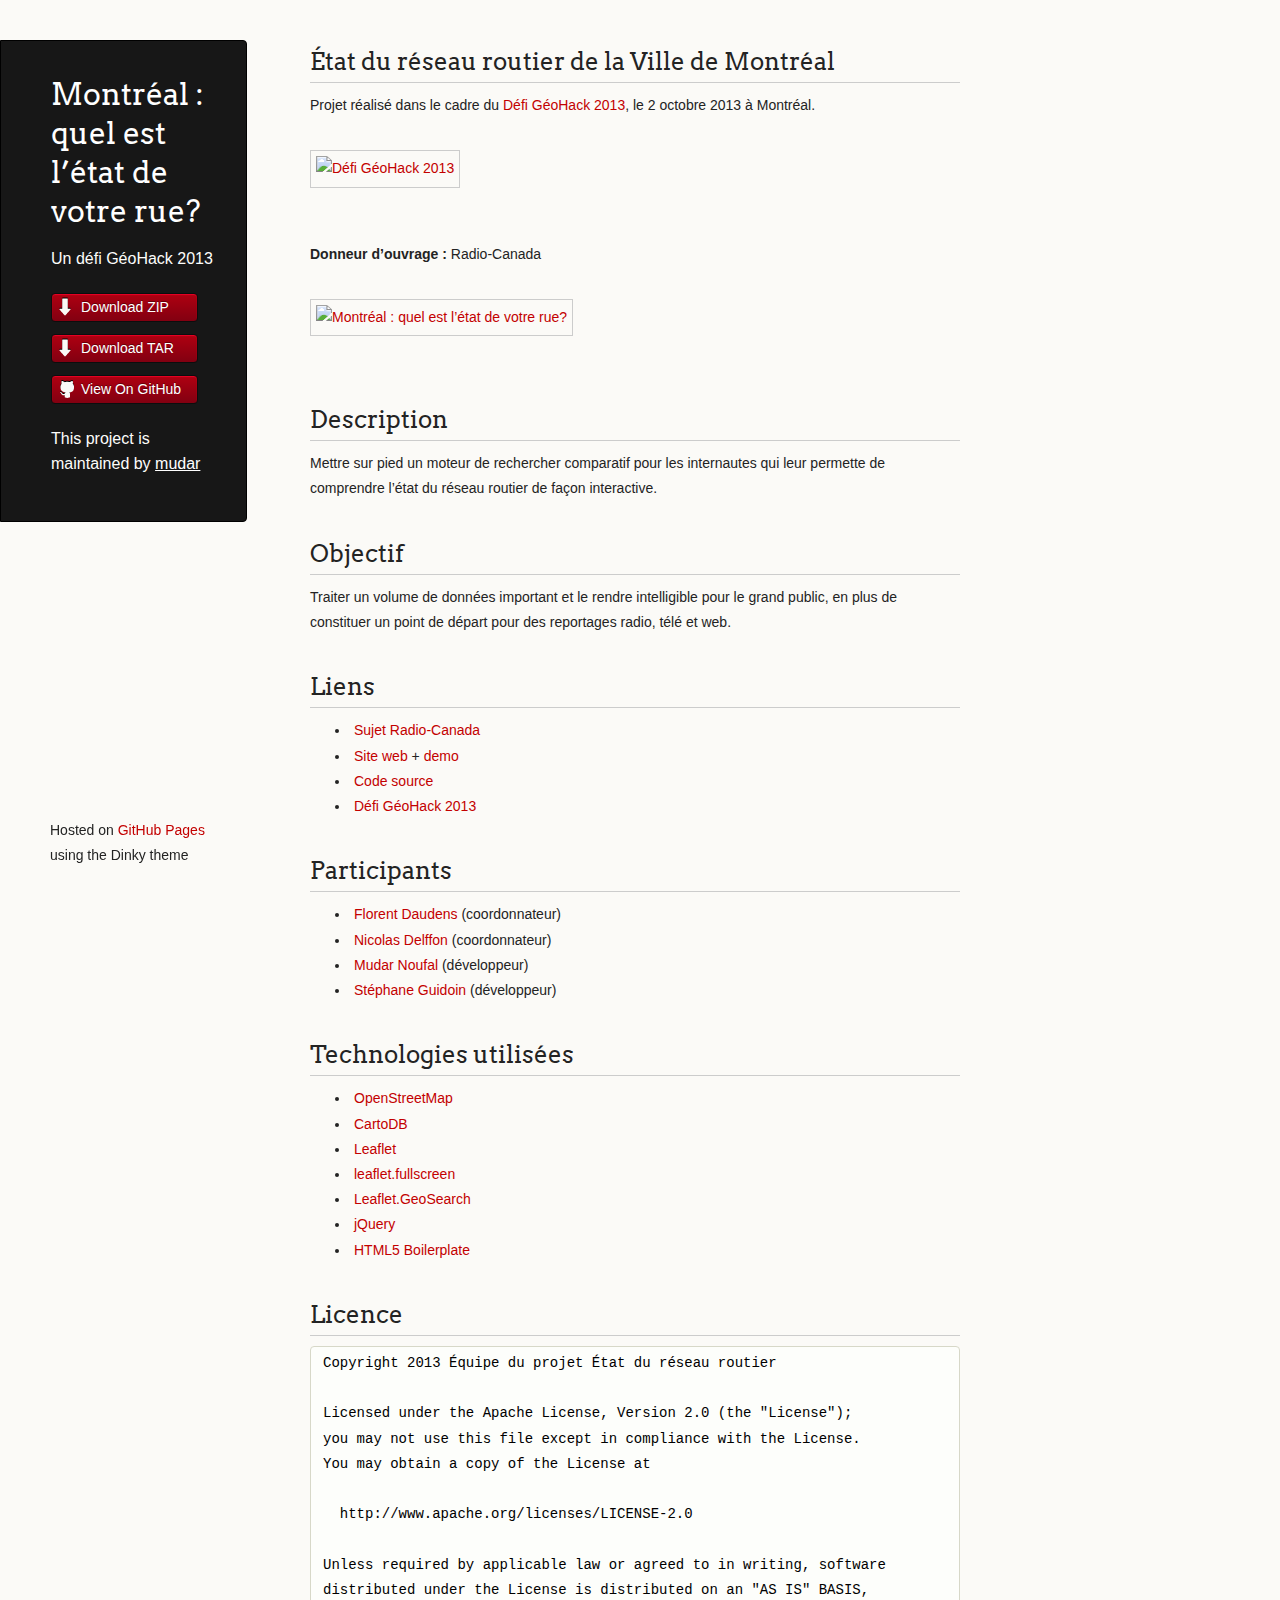
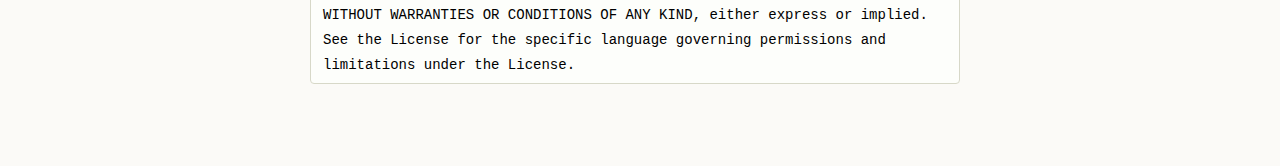
==== index.html @ 1f3c716f "Create gh-pages branch via GitHub" ====
<!doctype html>
<html>
  <head>
    <meta charset="utf-8">
    <meta http-equiv="X-UA-Compatible" content="chrome=1">
    <title>Montréal : quel est l’état de votre rue? by mudar</title>

    <link rel="stylesheet" href="stylesheets/styles.css">
    <link rel="stylesheet" href="stylesheets/pygment_trac.css">
    <script src="javascripts/scale.fix.js"></script>
    <meta name="viewport" content="width=device-width, initial-scale=1, user-scalable=no">
    <!--[if lt IE 9]>
    <script src="//html5shiv.googlecode.com/svn/trunk/html5.js"></script>
    <![endif]-->
  </head>
  <body>
    <div class="wrapper">
      <header>
        <h1 class="header">Montréal : quel est l’état de votre rue?</h1>
        <p class="header">Un défi GéoHack 2013</p>

        <ul>
          <li class="download"><a class="buttons" href="https://github.com/mudar/Etat-rues-Montreal/zipball/master">Download ZIP</a></li>
          <li class="download"><a class="buttons" href="https://github.com/mudar/Etat-rues-Montreal/tarball/master">Download TAR</a></li>
          <li><a class="buttons github" href="https://github.com/mudar/Etat-rues-Montreal">View On GitHub</a></li>
        </ul>

        <p class="header">This project is maintained by <a class="header name" href="https://github.com/mudar">mudar</a></p>


      </header>
      <section>
        <h2>
<a name="%C3%89tat-du-r%C3%A9seau-routier-de-la-ville-de-montr%C3%A9al" class="anchor" href="#%C3%89tat-du-r%C3%A9seau-routier-de-la-ville-de-montr%C3%A9al"><span class="octicon octicon-link"></span></a>État du réseau routier de la Ville de Montréal</h2>

<p>Projet réalisé dans le cadre du <a href="http://defigeohackmtl.org/">Défi GéoHack 2013</a>, le 2 octobre 2013 à Montréal.</p>

<p><a href="http://defigeohackmtl.org/"><img src="http://etatdesroutes.localhost/images/header-geohack.jpg" alt="Défi GéoHack 2013"></a></p>

<p><strong>Donneur d’ouvrage :</strong> Radio-Canada</p>

<p><a href="http://www.radio-canada.ca/sujet/etat-rues-montreal"><img src="http://etatdesroutes.localhost/images/logo-radio-canada.png" alt="Montréal : quel est l’état de votre rue?"></a></p>

<h2>
<a name="description" class="anchor" href="#description"><span class="octicon octicon-link"></span></a>Description</h2>

<p>Mettre sur pied un moteur de rechercher comparatif pour les internautes qui leur permette de comprendre l’état du réseau routier de façon interactive.</p>

<h2>
<a name="objectif" class="anchor" href="#objectif"><span class="octicon octicon-link"></span></a>Objectif</h2>

<p>Traiter un volume de données important et le rendre intelligible pour le grand public, en plus de constituer un point de départ pour des reportages radio, télé et web.</p>

<h2>
<a name="liens" class="anchor" href="#liens"><span class="octicon octicon-link"></span></a>Liens</h2>

<ul>
<li><a href="http://www.radio-canada.ca/sujet/etat-rues-montreal">Sujet Radio-Canada</a></li>
<li>
<a href="http://ruesmontreal.mudar.ca/">Site web</a> + <a href="http://ruesmontreal.mudar.ca/carte.html">demo</a>
</li>
<li><a href="https://github.com/mudar/Etat-rues-Montreal">Code source</a></li>
<li><a href="http://defigeohackmtl.org/">Défi GéoHack 2013</a></li>
</ul><h2>
<a name="participants" class="anchor" href="#participants"><span class="octicon octicon-link"></span></a>Participants</h2>

<ul>
<li>
<a href="https://twitter.com/fdaudens">Florent Daudens</a> (coordonnateur)</li>
<li>
<a href="https://twitter.com/codelf">Nicolas Delffon</a> (coordonnateur)</li>
<li>
<a href="https://github.com/mudar">Mudar Noufal</a> (développeur)</li>
<li>
<a href="https://github.com/Hoedic">Stéphane Guidoin</a> (développeur)</li>
</ul><h2>
<a name="technologies-utilis%C3%A9es" class="anchor" href="#technologies-utilis%C3%A9es"><span class="octicon octicon-link"></span></a>Technologies utilisées</h2>

<ul>
<li><a href="http://www.openstreetmap.org/">OpenStreetMap</a></li>
<li><a href="http://cartodb.com/">CartoDB</a></li>
<li><a href="http://leafletjs.com/">Leaflet</a></li>
<li><a href="http://brunob.github.io/leaflet.fullscreen/">leaflet.fullscreen</a></li>
<li><a href="https://github.com/smeijer/L.GeoSearch">Leaflet.GeoSearch</a></li>
<li><a href="http://jquery.com/">jQuery</a></li>
<li><a href="http://html5boilerplate.com/">HTML5 Boilerplate</a></li>
</ul><h2>
<a name="licence" class="anchor" href="#licence"><span class="octicon octicon-link"></span></a>Licence</h2>

<pre><code>Copyright 2013 Équipe du projet État du réseau routier

Licensed under the Apache License, Version 2.0 (the "License");
you may not use this file except in compliance with the License.
You may obtain a copy of the License at

  http://www.apache.org/licenses/LICENSE-2.0

Unless required by applicable law or agreed to in writing, software
distributed under the License is distributed on an "AS IS" BASIS,
WITHOUT WARRANTIES OR CONDITIONS OF ANY KIND, either express or implied.
See the License for the specific language governing permissions and
limitations under the License.
</code></pre>
      </section>
      <footer>
        <p><small>Hosted on <a href="https://pages.github.com">GitHub Pages</a> using the Dinky theme</small></p>
      </footer>
    </div>
    <!--[if !IE]><script>fixScale(document);</script><![endif]-->
		
  </body>
</html>
---- stylesheets/styles.css ----
@import url(https://fonts.googleapis.com/css?family=Arvo:400,700,400italic);

/* MeyerWeb Reset */

html, body, div, span, applet, object, iframe,
h1, h2, h3, h4, h5, h6, p, blockquote, pre,
a, abbr, acronym, address, big, cite, code,
del, dfn, em, img, ins, kbd, q, s, samp,
small, strike, strong, sub, sup, tt, var,
b, u, i, center,
dl, dt, dd, ol, ul, li,
fieldset, form, label, legend,
table, caption, tbody, tfoot, thead, tr, th, td,
article, aside, canvas, details, embed,
figure, figcaption, footer, header, hgroup,
menu, nav, output, ruby, section, summary,
time, mark, audio, video {
  margin: 0;
  padding: 0;
  border: 0;
  font: inherit;
  vertical-align: baseline;
}


/* Base text styles */

body {
  padding:10px 50px 0 0;
  font-family:"Helvetica Neue", Helvetica, Arial, sans-serif;
	font-size: 14px;
	color: #232323;
	background-color: #FBFAF7;
	margin: 0;
	line-height: 1.8em;
	-webkit-font-smoothing: antialiased;

}

h1, h2, h3, h4, h5, h6 {
  color:#232323;
  margin:36px 0 10px;
}

p, ul, ol, table, dl {
  margin:0 0 22px;
}

h1, h2, h3 {
	font-family: Arvo, Monaco, serif;
  line-height:1.3;
	font-weight: normal;
}

h1,h2, h3 {
	display: block;
	border-bottom: 1px solid #ccc;
	padding-bottom: 5px;
}

h1 {
	font-size: 30px;
}

h2 {
	font-size: 24px;
}

h3 {
	font-size: 18px;
}

h4, h5, h6 {
	font-family: Arvo, Monaco, serif;
	font-weight: 700;
}

a {
  color:#C30000;
  font-weight:200;
  text-decoration:none;
}

a:hover {
	text-decoration: underline;
}

a small {
	font-size: 12px;
}

em {
	font-style: italic;
}

strong {
  font-weight:700;
}

ul li {
  list-style: inside;
  padding-left: 25px;
}

ol li {
  list-style: decimal inside;
  padding-left: 20px;
}

blockquote {
  margin: 0;
  padding: 0 0 0 20px;
  font-style: italic;
}

dl, dt, dd, dl p {
	font-color: #444;
}

dl dt {
  font-weight: bold;
}

dl dd {
  padding-left: 20px;
  font-style: italic;
}

dl p {
  padding-left: 20px;
  font-style: italic;
}

hr {
  border:0;
  background:#ccc;
  height:1px;
  margin:0 0 24px;
}

/* Images */

img {
  position: relative;
  margin: 0 auto;
  max-width: 650px;
  padding: 5px;
  margin: 10px 0 32px 0;
  border: 1px solid #ccc;
}


/* Code blocks */

code, pre {
	font-family: Monaco, "Bitstream Vera Sans Mono", "Lucida Console", Terminal, monospace;
  color:#000;
  font-size:14px;
}

pre {
	padding: 4px 12px;
  background: #FDFEFB;
  border-radius:4px;
  border:1px solid #D7D8C8;
  overflow: auto;
  overflow-y: hidden;
	margin-bottom: 32px;
}


/* Tables */

table {
  width:100%;
}

table {
  border: 1px solid #ccc;
  margin-bottom: 32px;
  text-align: left;
 }

th {
  font-family: 'Arvo', Helvetica, Arial, sans-serif;
	font-size: 18px;
	font-weight: normal;
  padding: 10px;
  background: #232323;
  color: #FDFEFB;
 }

td {
  padding: 10px;
	background: #ccc;
 }


/* Wrapper */
.wrapper {
  width:960px;
}


/* Header */

header {
	background-color: #171717;
	color: #FDFDFB;
  width:170px;
  float:left;
  position:fixed;
	border: 1px solid #000;
	-webkit-border-top-right-radius: 4px;
	-webkit-border-bottom-right-radius: 4px;
	-moz-border-radius-topright: 4px;
	-moz-border-radius-bottomright: 4px;
	border-top-right-radius: 4px;
	border-bottom-right-radius: 4px;
	padding: 34px 25px 22px 50px;
	margin: 30px 25px 0 0;
	-webkit-font-smoothing: antialiased;
}

p.header {
	font-size: 16px;
}

h1.header {
	font-family: Arvo, sans-serif;
	font-size: 30px;
	font-weight: 300;
	line-height: 1.3em;
	border-bottom: none;
	margin-top: 0;
}


h1.header, a.header, a.name, header a{
	color: #fff;
}

a.header {
	text-decoration: underline;
}

a.name {
	white-space: nowrap;
}

header ul {
  list-style:none;
  padding:0;
}

header li {
	list-style-type: none;
  width:132px;
  height:15px;
	margin-bottom: 12px;
	line-height: 1em;
	padding: 6px 6px 6px 7px;

	background: #AF0011;
	background: -moz-linear-gradient(top, #AF0011 0%, #820011 100%);
  background: -webkit-gradient(linear, left top, left bottom, color-stop(0%,#f8f8f8), color-stop(100%,#dddddd));
  background: -webkit-linear-gradient(top, #AF0011 0%,#820011 100%);
  background: -o-linear-gradient(top, #AF0011 0%,#820011 100%);
  background: -ms-linear-gradient(top, #AF0011 0%,#820011 100%);
  background: linear-gradient(top, #AF0011 0%,#820011 100%);

	border-radius:4px;
  border:1px solid #0D0D0D;

	-webkit-box-shadow: inset 0px 1px 1px 0 rgba(233,2,38, 1);
	box-shadow: inset 0px 1px 1px 0 rgba(233,2,38, 1);

}

header li:hover {
	background: #C3001D;
	background: -moz-linear-gradient(top, #C3001D 0%, #950119 100%);
  background: -webkit-gradient(linear, left top, left bottom, color-stop(0%,#f8f8f8), color-stop(100%,#dddddd));
  background: -webkit-linear-gradient(top, #C3001D 0%,#950119 100%);
  background: -o-linear-gradient(top, #C3001D 0%,#950119 100%);
  background: -ms-linear-gradient(top, #C3001D 0%,#950119 100%);
  background: linear-gradient(top, #C3001D 0%,#950119 100%);
}

a.buttons {
	-webkit-font-smoothing: antialiased;
	background: url(../images/arrow-down.png) no-repeat;
	font-weight: normal;
	text-shadow: rgba(0, 0, 0, 0.4) 0 -1px 0;
	padding: 2px 2px 2px 22px;
	height: 30px;
}

a.github {
	background: url(../images/octocat-small.png) no-repeat 1px;
}

a.buttons:hover {
	color: #fff;
	text-decoration: none;
}


/* Section - for main page content */

section {
  width:650px;
  float:right;
  padding-bottom:50px;
}


/* Footer */

footer {
  width:170px;
  float:left;
  position:fixed;
  bottom:10px;
	padding-left: 50px;
}

@media print, screen and (max-width: 960px) {

  div.wrapper {
    width:auto;
    margin:0;
  }

  header, section, footer {
    float:none;
    position:static;
    width:auto;
  }

	footer {
		border-top: 1px solid #ccc;
		margin:0 84px 0 50px;
		padding:0;
	}

  header {
    padding-right:320px;
  }

  section {
    padding:20px 84px 20px 50px;
    margin:0 0 20px;
  }

  header a small {
    display:inline;
  }

  header ul {
    position:absolute;
    right:130px;
    top:84px;
  }
}

@media print, screen and (max-width: 720px) {
  body {
    word-wrap:break-word;
  }

  header {
    padding:10px 20px 0;
		margin-right: 0;
  }

	section {
    padding:10px 0 10px 20px;
    margin:0 0 30px;
  }

	footer {
		margin: 0 0 0 30px;
	}

  header ul, header p.view {
    position:static;
  }
}

@media print, screen and (max-width: 480px) {

  header ul li.download {
    display:none;
  }

	footer {
		margin: 0 0 0 20px;
	}

	footer a{
		display:block;
	}

}

@media print {
  body {
    padding:0.4in;
    font-size:12pt;
    color:#444;
  }
}
---- stylesheets/pygment_trac.css ----
.highlight  { background: #ffffff; }
.highlight .c { color: #999988; font-style: italic } /* Comment */
.highlight .err { color: #a61717; background-color: #e3d2d2 } /* Error */
.highlight .k { font-weight: bold } /* Keyword */
.highlight .o { font-weight: bold } /* Operator */
.highlight .cm { color: #999988; font-style: italic } /* Comment.Multiline */
.highlight .cp { color: #999999; font-weight: bold } /* Comment.Preproc */
.highlight .c1 { color: #999988; font-style: italic } /* Comment.Single */
.highlight .cs { color: #999999; font-weight: bold; font-style: italic } /* Comment.Special */
.highlight .gd { color: #000000; background-color: #ffdddd } /* Generic.Deleted */
.highlight .gd .x { color: #000000; background-color: #ffaaaa } /* Generic.Deleted.Specific */
.highlight .ge { font-style: italic } /* Generic.Emph */
.highlight .gr { color: #aa0000 } /* Generic.Error */
.highlight .gh { color: #999999 } /* Generic.Heading */
.highlight .gi { color: #000000; background-color: #ddffdd } /* Generic.Inserted */
.highlight .gi .x { color: #000000; background-color: #aaffaa } /* Generic.Inserted.Specific */
.highlight .go { color: #888888 } /* Generic.Output */
.highlight .gp { color: #555555 } /* Generic.Prompt */
.highlight .gs { font-weight: bold } /* Generic.Strong */
.highlight .gu { color: #800080; font-weight: bold; } /* Generic.Subheading */
.highlight .gt { color: #aa0000 } /* Generic.Traceback */
.highlight .kc { font-weight: bold } /* Keyword.Constant */
.highlight .kd { font-weight: bold } /* Keyword.Declaration */
.highlight .kn { font-weight: bold } /* Keyword.Namespace */
.highlight .kp { font-weight: bold } /* Keyword.Pseudo */
.highlight .kr { font-weight: bold } /* Keyword.Reserved */
.highlight .kt { color: #445588; font-weight: bold } /* Keyword.Type */
.highlight .m { color: #009999 } /* Literal.Number */
.highlight .s { color: #d14 } /* Literal.String */
.highlight .na { color: #008080 } /* Name.Attribute */
.highlight .nb { color: #0086B3 } /* Name.Builtin */
.highlight .nc { color: #445588; font-weight: bold } /* Name.Class */
.highlight .no { color: #008080 } /* Name.Constant */
.highlight .ni { color: #800080 } /* Name.Entity */
.highlight .ne { color: #990000; font-weight: bold } /* Name.Exception */
.highlight .nf { color: #990000; font-weight: bold } /* Name.Function */
.highlight .nn { color: #555555 } /* Name.Namespace */
.highlight .nt { color: #000080 } /* Name.Tag */
.highlight .nv { color: #008080 } /* Name.Variable */
.highlight .ow { font-weight: bold } /* Operator.Word */
.highlight .w { color: #bbbbbb } /* Text.Whitespace */
.highlight .mf { color: #009999 } /* Literal.Number.Float */
.highlight .mh { color: #009999 } /* Literal.Number.Hex */
.highlight .mi { color: #009999 } /* Literal.Number.Integer */
.highlight .mo { color: #009999 } /* Literal.Number.Oct */
.highlight .sb { color: #d14 } /* Literal.String.Backtick */
.highlight .sc { color: #d14 } /* Literal.String.Char */
.highlight .sd { color: #d14 } /* Literal.String.Doc */
.highlight .s2 { color: #d14 } /* Literal.String.Double */
.highlight .se { color: #d14 } /* Literal.String.Escape */
.highlight .sh { color: #d14 } /* Literal.String.Heredoc */
.highlight .si { color: #d14 } /* Literal.String.Interpol */
.highlight .sx { color: #d14 } /* Literal.String.Other */
.highlight .sr { color: #009926 } /* Literal.String.Regex */
.highlight .s1 { color: #d14 } /* Literal.String.Single */
.highlight .ss { color: #990073 } /* Literal.String.Symbol */
.highlight .bp { color: #999999 } /* Name.Builtin.Pseudo */
.highlight .vc { color: #008080 } /* Name.Variable.Class */
.highlight .vg { color: #008080 } /* Name.Variable.Global */
.highlight .vi { color: #008080 } /* Name.Variable.Instance */
.highlight .il { color: #009999 } /* Literal.Number.Integer.Long */

.type-csharp .highlight .k { color: #0000FF }
.type-csharp .highlight .kt { color: #0000FF }
.type-csharp .highlight .nf { color: #000000; font-weight: normal }
.type-csharp .highlight .nc { color: #2B91AF }
.type-csharp .highlight .nn { color: #000000 }
.type-csharp .highlight .s { color: #A31515 }
.type-csharp .highlight .sc { color: #A31515 }
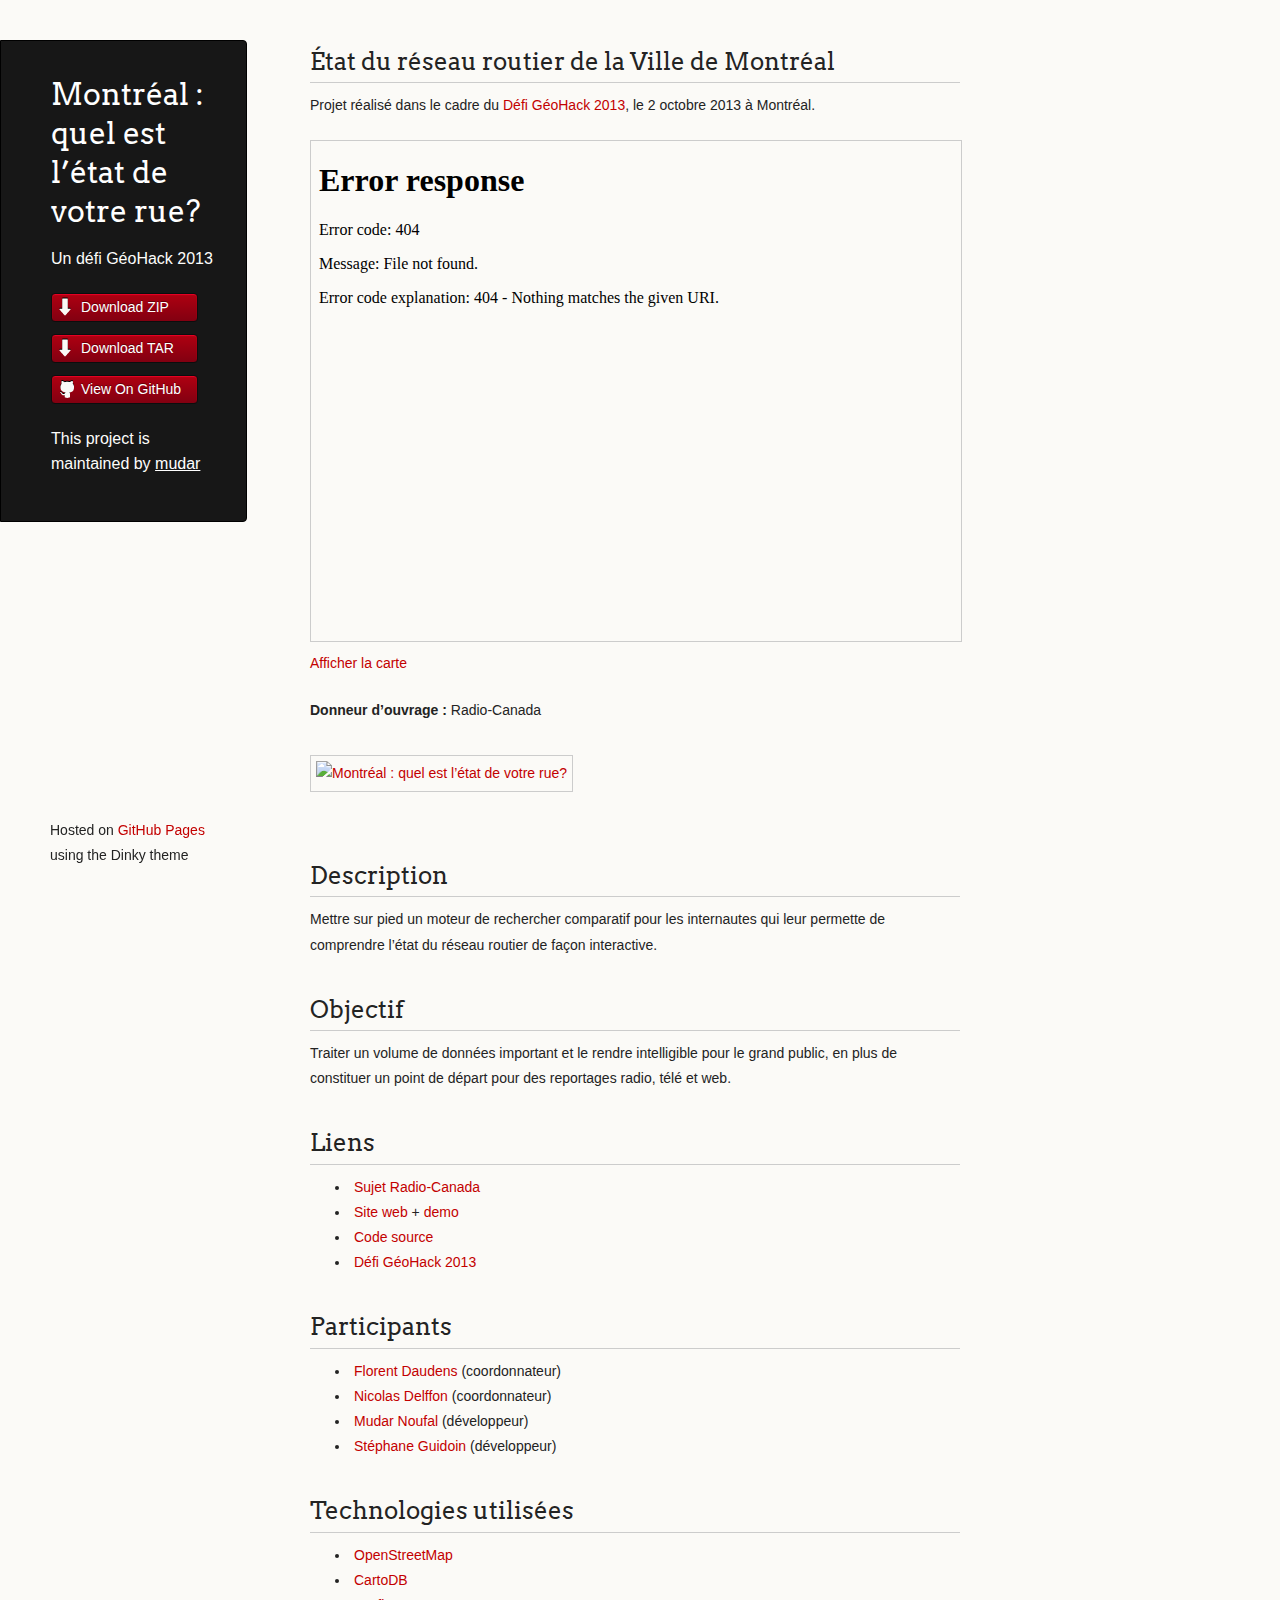
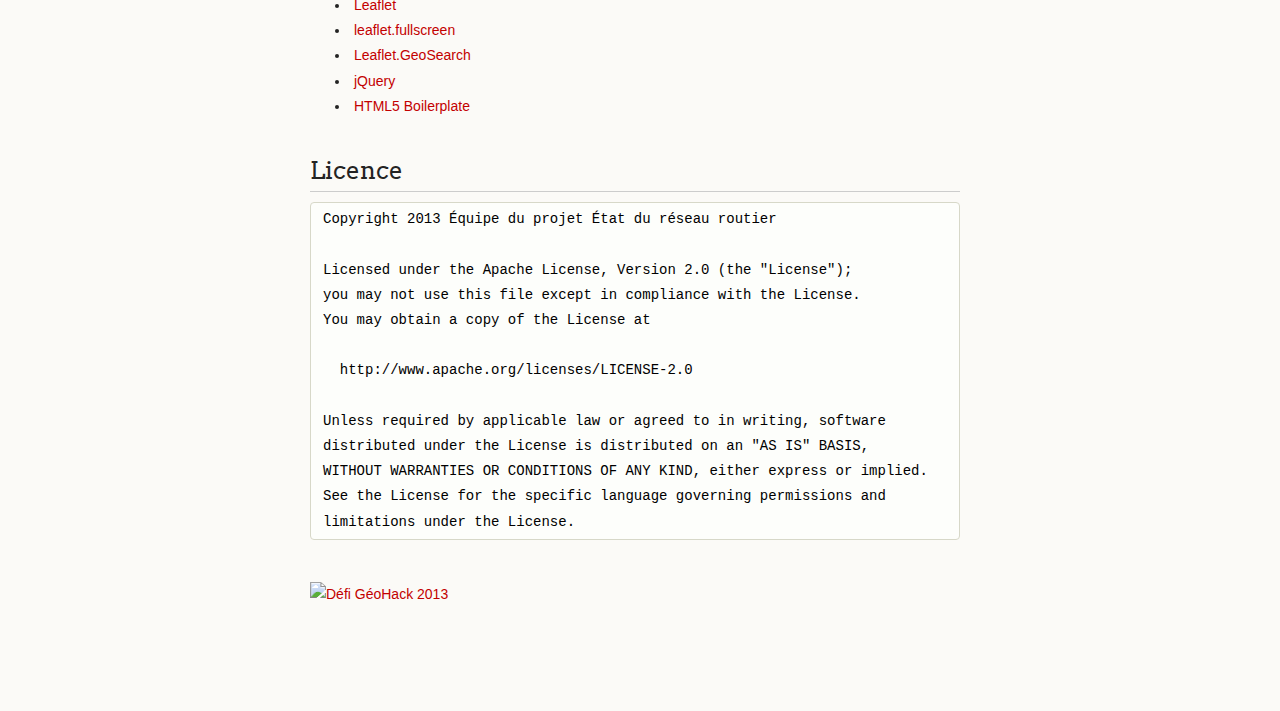
==== commit 3a7187fe: "Updated index and demo" ====
--- a/index.html
+++ b/index.html
@@ -31,15 +31,16 @@
       </header>
       <section>
         <h2>
-<a name="%C3%89tat-du-r%C3%A9seau-routier-de-la-ville-de-montr%C3%A9al" class="anchor" href="#%C3%89tat-du-r%C3%A9seau-routier-de-la-ville-de-montr%C3%A9al"><span class="octicon octicon-link"></span></a>État du réseau routier de la Ville de Montréal</h2>
+<a name="etat-du-reseau-routier-de-la-ville-de-montreal" class="anchor" href="#etat-du-reseau-routier-de-la-ville-de-montreal"><span class="octicon octicon-link"></span></a>État du réseau routier de la Ville de Montréal</h2>
 
 <p>Projet réalisé dans le cadre du <a href="http://defigeohackmtl.org/">Défi GéoHack 2013</a>, le 2 octobre 2013 à Montréal.</p>
 
-<p><a href="http://defigeohackmtl.org/"><img src="http://etatdesroutes.localhost/images/header-geohack.jpg" alt="Défi GéoHack 2013"></a></p>
+<iframe src="demo/carte.html" frameborder="0" width="100%" height="500" allowfullscreen style="border: 1px solid #ccc;"></iframe>
+<p><a href="http://ruesmontreal.mudar.ca/demo/">Afficher la carte</a></p>
 
 <p><strong>Donneur d’ouvrage :</strong> Radio-Canada</p>
 
-<p><a href="http://www.radio-canada.ca/sujet/etat-rues-montreal"><img src="http://etatdesroutes.localhost/images/logo-radio-canada.png" alt="Montréal : quel est l’état de votre rue?"></a></p>
+<p><a href="http://www.radio-canada.ca/sujet/etat-rues-montreal"><img src="http://ruesmontreal.mudar.ca/images/logo-radio-canada.png" alt="Montréal : quel est l’état de votre rue?"></a></p>
 
 <h2>
 <a name="description" class="anchor" href="#description"><span class="octicon octicon-link"></span></a>Description</h2>
@@ -57,7 +58,7 @@
 <ul>
 <li><a href="http://www.radio-canada.ca/sujet/etat-rues-montreal">Sujet Radio-Canada</a></li>
 <li>
-<a href="http://ruesmontreal.mudar.ca/">Site web</a> + <a href="http://ruesmontreal.mudar.ca/carte.html">demo</a>
+<a href="http://ruesmontreal.mudar.ca/">Site web</a> + <a href="http://ruesmontreal.mudar.ca/demo/">demo</a>
 </li>
 <li><a href="https://github.com/mudar/Etat-rues-Montreal">Code source</a></li>
 <li><a href="http://defigeohackmtl.org/">Défi GéoHack 2013</a></li>
@@ -101,6 +102,9 @@
 See the License for the specific language governing permissions and
 limitations under the License.
 </code></pre>
+
+<p><a href="http://defigeohackmtl.org/"><img style="max-width: 100%;padding:0;border:0;" src="http://ruesmontreal.mudar.ca/images/header-geohack.jpg" alt="Défi GéoHack 2013"></a></p>
+
       </section>
       <footer>
         <p><small>Hosted on <a href="https://pages.github.com">GitHub Pages</a> using the Dinky theme</small></p>
